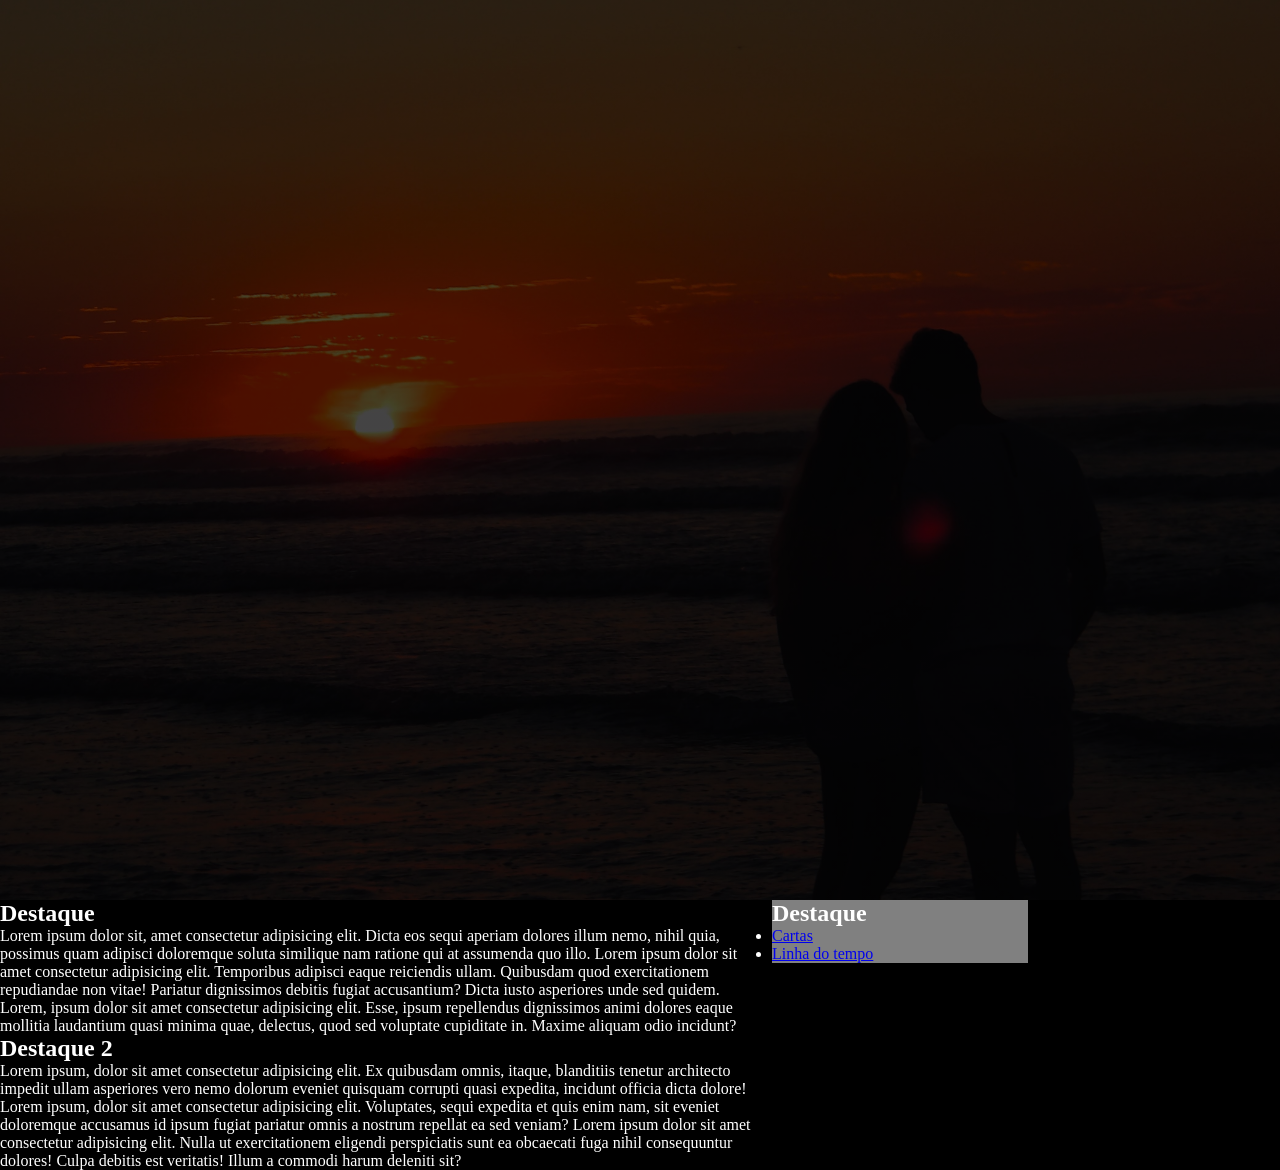
==== site/index.html @ adf8677e "commit" ====
<!DOCTYPE html>
<html lang="en">
<head>
    <meta charset="UTF-8">
    <meta name="viewport" content="width=device-width, initial-scale=1.0">
    <title>GABRIELA</title>
    <link rel="stylesheet" href="./ref/estilo/style.css">
</head>
<body>
    <header>

    </header>
    <main>
        <section>
            <h2>Destaque</h2>
            <p>Lorem ipsum dolor sit, amet consectetur adipisicing elit. Dicta eos sequi aperiam dolores illum nemo, nihil quia, possimus quam adipisci doloremque soluta similique nam ratione qui at assumenda quo illo. Lorem ipsum dolor sit amet consectetur adipisicing elit. Temporibus adipisci eaque reiciendis ullam. Quibusdam quod exercitationem repudiandae non vitae! Pariatur dignissimos debitis fugiat accusantium? Dicta iusto asperiores unde sed quidem. Lorem, ipsum dolor sit amet consectetur adipisicing elit. Esse, ipsum repellendus dignissimos animi dolores eaque mollitia laudantium quasi minima quae, delectus, quod sed voluptate cupiditate in. Maxime aliquam odio incidunt?</p>
        </section>

        <article>
            <h2>Destaque </h2>
            <nav>
                <ul>
                    <li><a href="#">Cartas</a></li>
                    <li><a href="#">Linha do tempo</a></li>
                </ul>
            </nav>
        </article>

        <section>
            <h2>Destaque 2</h2>
            <p>Lorem ipsum, dolor sit amet consectetur adipisicing elit. Ex quibusdam omnis, itaque, blanditiis tenetur architecto impedit ullam asperiores vero nemo dolorum eveniet quisquam corrupti quasi expedita, incidunt officia dicta dolore! Lorem ipsum, dolor sit amet consectetur adipisicing elit. Voluptates, sequi expedita et quis enim nam, sit eveniet doloremque accusamus id ipsum fugiat pariatur omnis a nostrum repellat ea sed veniam? Lorem ipsum dolor sit amet consectetur adipisicing elit. Nulla ut exercitationem eligendi perspiciatis sunt ea obcaecati fuga nihil consequuntur dolores! Culpa debitis est veritatis! Illum a commodi harum deleniti sit?</p>
        </section>
    </main>
</body>
</html>
---- site/ref/estilo/style.css ----
@charset "UTF-8";

@import url("https://fonts.googleapis.com/css2?family=Playfair+Display:ital,wght@0,400..900;1,400..900&display=swap");

@import url("#");

:root {
    --sombra: rgba( 0, 0, 0, 0.7);
    
    --titulo1: Playfair Display;
    --font1:  #;
}

*{
    margin: 0px;
    padding: 0px;
}


body {
    max-width: 100vw;
    background-color: black;
    color: white;
    

    font-family: var(--font1);
}

header {
    background-image: 
    linear-gradient(rgba( 0, 0, 0, 0.7), rgba(0, 0, 0, 0.7)),
    url(../img/img01.JPG.jpeg);

    background-position: center;
    background-size: cover;
    background-attachment: fixed;
    background-repeat: no-repeat;
    

    height: 100vh;

}

main {

    box-shadow: inset 10px 5px 0px 5px rgba(0, 0, 0, 0.507);

    & section {
        display: inline-block;
        width: 60vw;
    }
    
    & article {
        display: inline-block;
        width: 20vw;
        vertical-align: top;

        background-color: gray;
    }
}
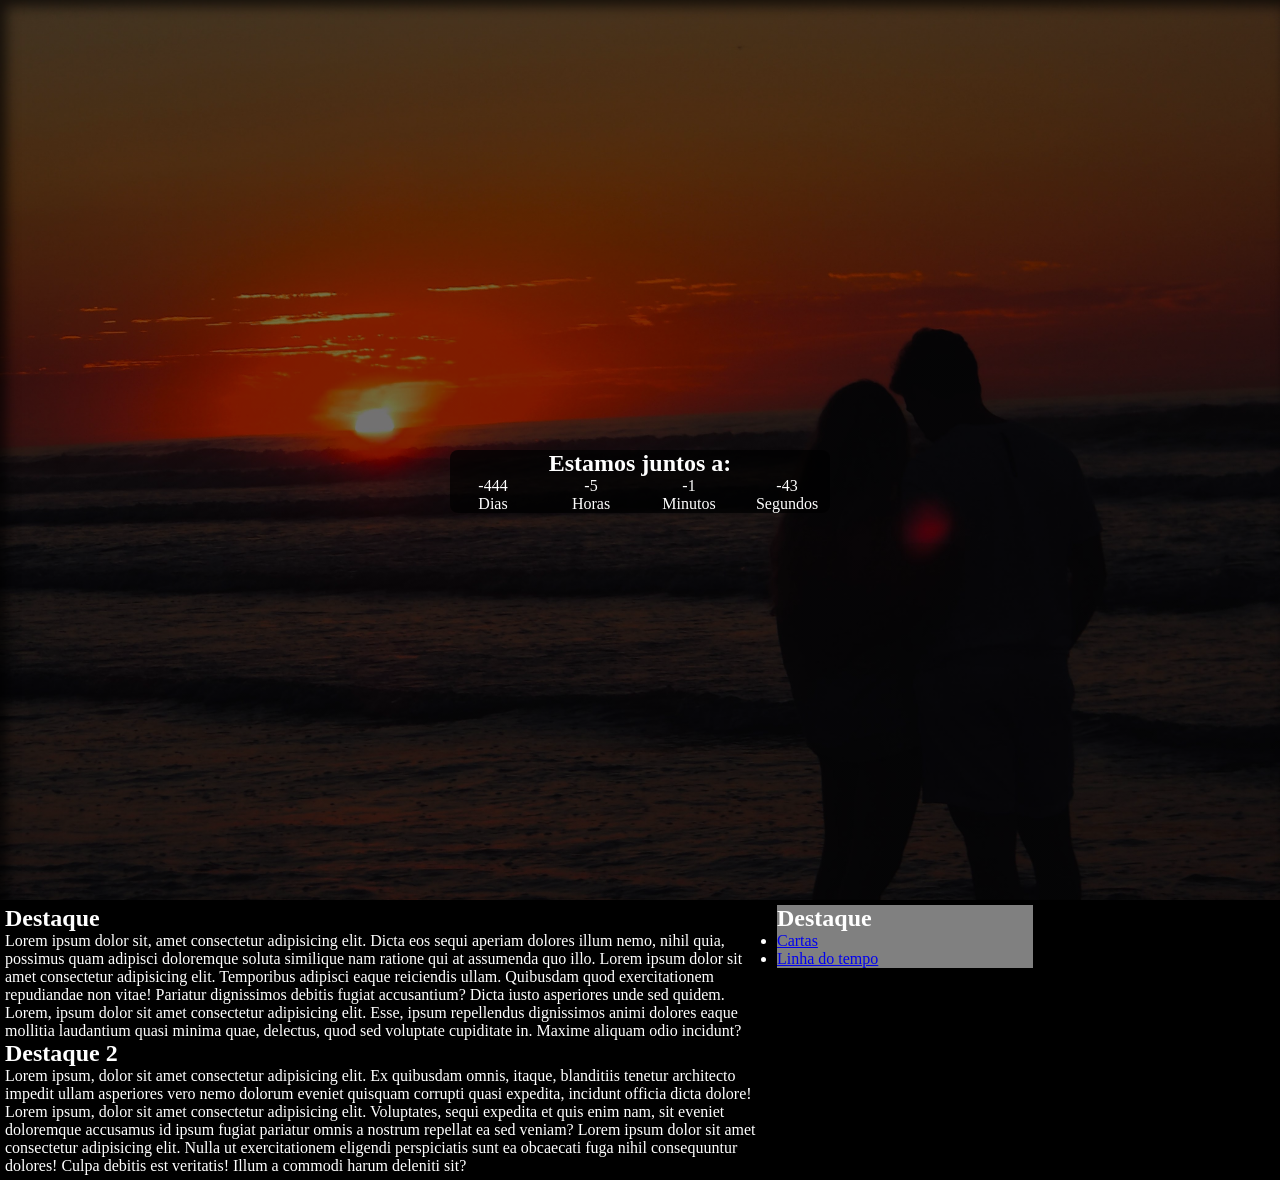
==== commit 0f3dbd4e: "criei o JS e fiz o contador inicial" ====
--- a/site/index.html
+++ b/site/index.html
@@ -9,27 +9,61 @@
 <body>
     <header>
 
+        <div class="painel">
+            <div class="caixa">
+                <h2>Estamos juntos a:</h2>
+                <div class="conter-grid">
+                    <div class="conter-box">
+                      <span id="dias">00</span>
+                      <p>Dias</p>
+                    </div>
+                    <div class="conter-box">
+                      <span id="horas">00</span>
+                      <p>Horas</p>
+                    </div>
+                    <div class="conter-box">
+                      <span id="minutos">00</span>
+                      <p>Minutos</p>
+                    </div>
+                    <div class="conter-box">
+                      <span id="segundos">00</span>
+                      <p>Segundos</p>
+                    </div>
+                </div>
+            </div>
+        </div>
+
     </header>
     <main>
+
         <section>
+
             <h2>Destaque</h2>
             <p>Lorem ipsum dolor sit, amet consectetur adipisicing elit. Dicta eos sequi aperiam dolores illum nemo, nihil quia, possimus quam adipisci doloremque soluta similique nam ratione qui at assumenda quo illo. Lorem ipsum dolor sit amet consectetur adipisicing elit. Temporibus adipisci eaque reiciendis ullam. Quibusdam quod exercitationem repudiandae non vitae! Pariatur dignissimos debitis fugiat accusantium? Dicta iusto asperiores unde sed quidem. Lorem, ipsum dolor sit amet consectetur adipisicing elit. Esse, ipsum repellendus dignissimos animi dolores eaque mollitia laudantium quasi minima quae, delectus, quod sed voluptate cupiditate in. Maxime aliquam odio incidunt?</p>
+        
         </section>
 
         <article>
+
             <h2>Destaque </h2>
             <nav>
+
                 <ul>
-                    <li><a href="#">Cartas</a></li>
-                    <li><a href="#">Linha do tempo</a></li>
+                    <li><a href="pag/cartas.html">Cartas</a></li>
+                    <li><a href="pag/linhatempo.html">Linha do tempo</a></li>
                 </ul>
+
             </nav>
+
         </article>
 
         <section>
+
             <h2>Destaque 2</h2>
             <p>Lorem ipsum, dolor sit amet consectetur adipisicing elit. Ex quibusdam omnis, itaque, blanditiis tenetur architecto impedit ullam asperiores vero nemo dolorum eveniet quisquam corrupti quasi expedita, incidunt officia dicta dolore! Lorem ipsum, dolor sit amet consectetur adipisicing elit. Voluptates, sequi expedita et quis enim nam, sit eveniet doloremque accusamus id ipsum fugiat pariatur omnis a nostrum repellat ea sed veniam? Lorem ipsum dolor sit amet consectetur adipisicing elit. Nulla ut exercitationem eligendi perspiciatis sunt ea obcaecati fuga nihil consequuntur dolores! Culpa debitis est veritatis! Illum a commodi harum deleniti sit?</p>
+
         </section>
     </main>
+    <script src="SG.js"></script>
 </body>
 </html>
--- a/site/ref/estilo/style.css
+++ b/site/ref/estilo/style.css
@@ -28,7 +28,10 @@
 
 header {
     background-image: 
-    linear-gradient(rgba( 0, 0, 0, 0.7), rgba(0, 0, 0, 0.7)),
+    linear-gradient(
+        rgba(0, 0, 0, 0.5),
+        rgba(0, 0, 0, 0.5) 
+    ),
     url(../img/img01.JPG.jpeg);
 
     background-position: center;
@@ -38,23 +41,51 @@
     
 
     height: 100vh;
+    
+    box-shadow: inset 6px 6px 13px 0px var(--sombra);
+    
+    
+         .painel {
+            padding: 50vh;
+            text-align: center;
+            
+        }
+
+        .caixa {
+
+            background-color: var(--sombra);
+            border-radius: 8px;
+        }
+        
+        .conter-grid {
+            display: grid;
+            grid-template-columns: repeat(4, minmax(0, 1fr));
+            gap: 0.75rem;
+        }
+        
+        .conter-box {
+            display: inline-block;
+
+ 
+
+        }
 
 }
 
 main {
+    padding: 5px;
+    
+        & section {
+            display: inline-block;
+            width: 60vw;
 
-    box-shadow: inset 10px 5px 0px 5px rgba(0, 0, 0, 0.507);
-
-    & section {
-        display: inline-block;
-        width: 60vw;
-    }
-    
-    & article {
-        display: inline-block;
-        width: 20vw;
-        vertical-align: top;
-
-        background-color: gray;
-    }
+        }
+        
+        & article {
+            display: inline-block;
+            width: 20vw;
+            vertical-align: top;
+            
+            background-color: gray;
+        }
 }
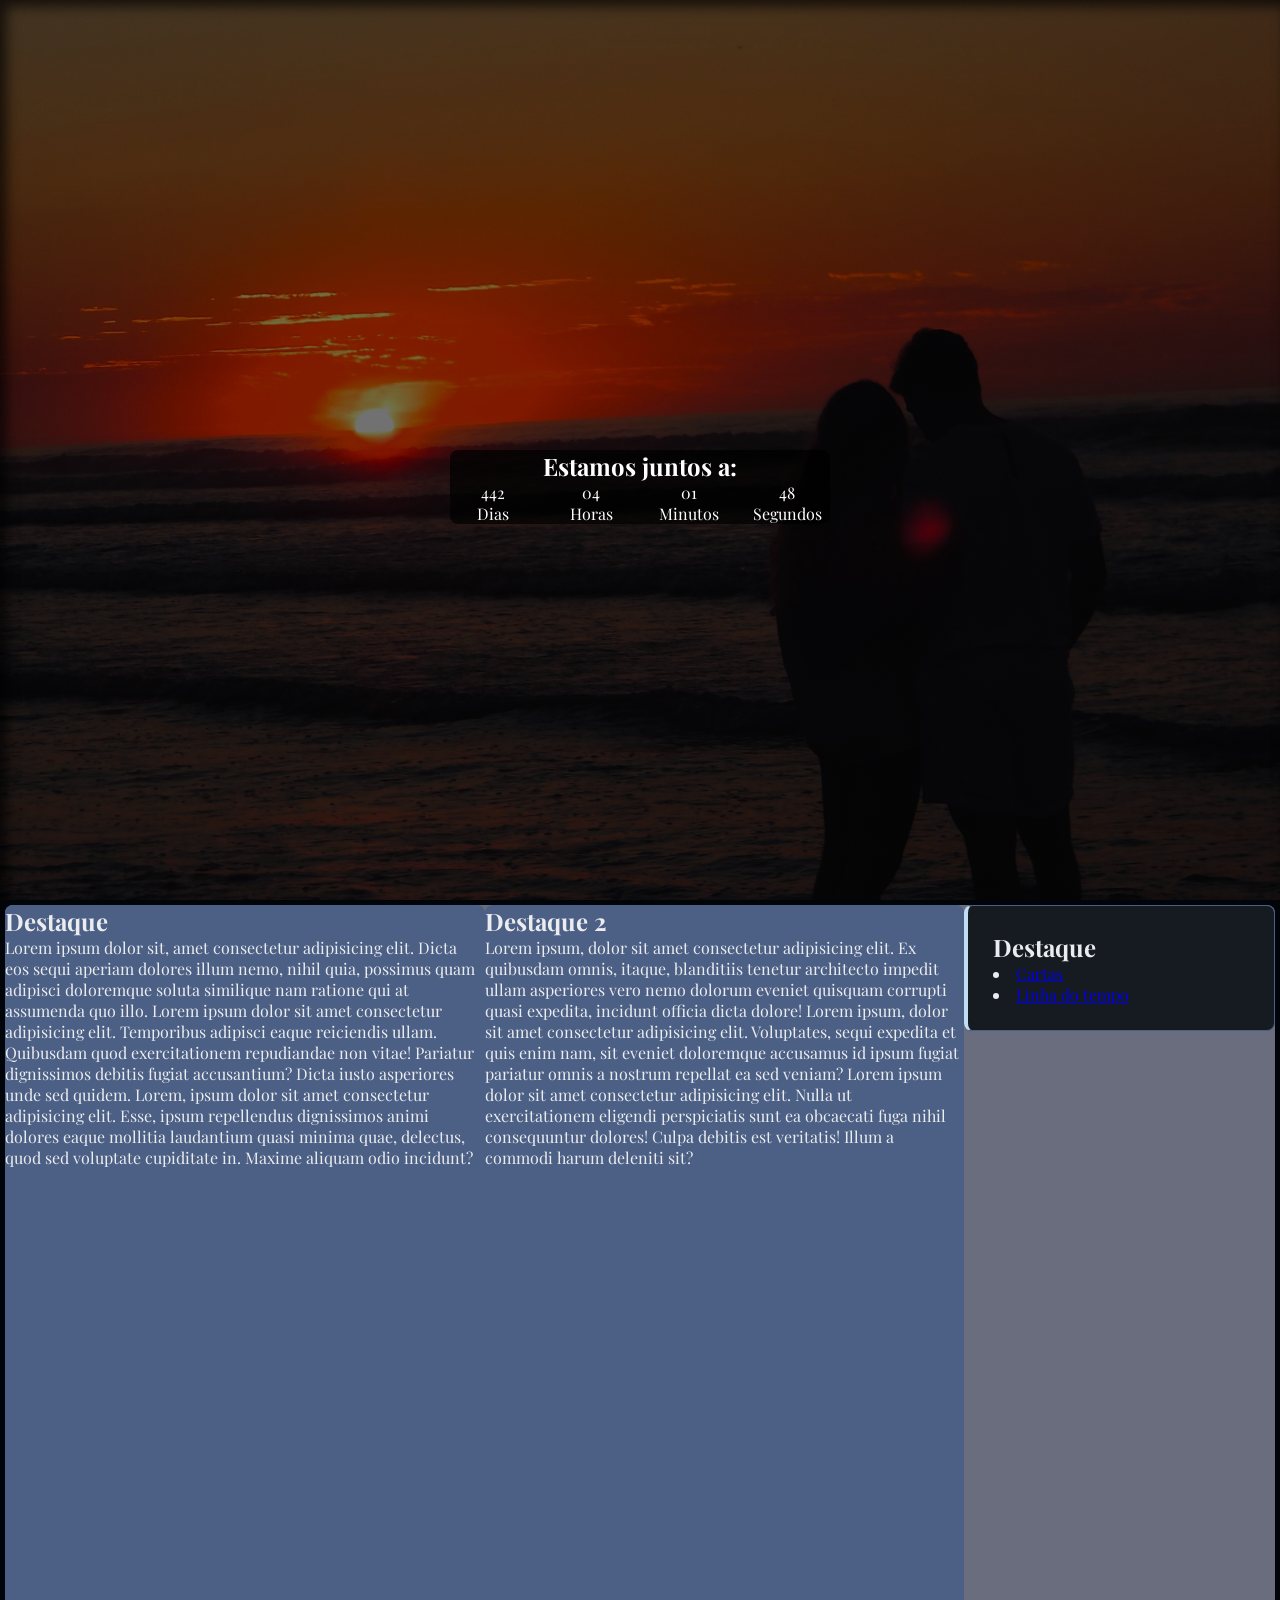
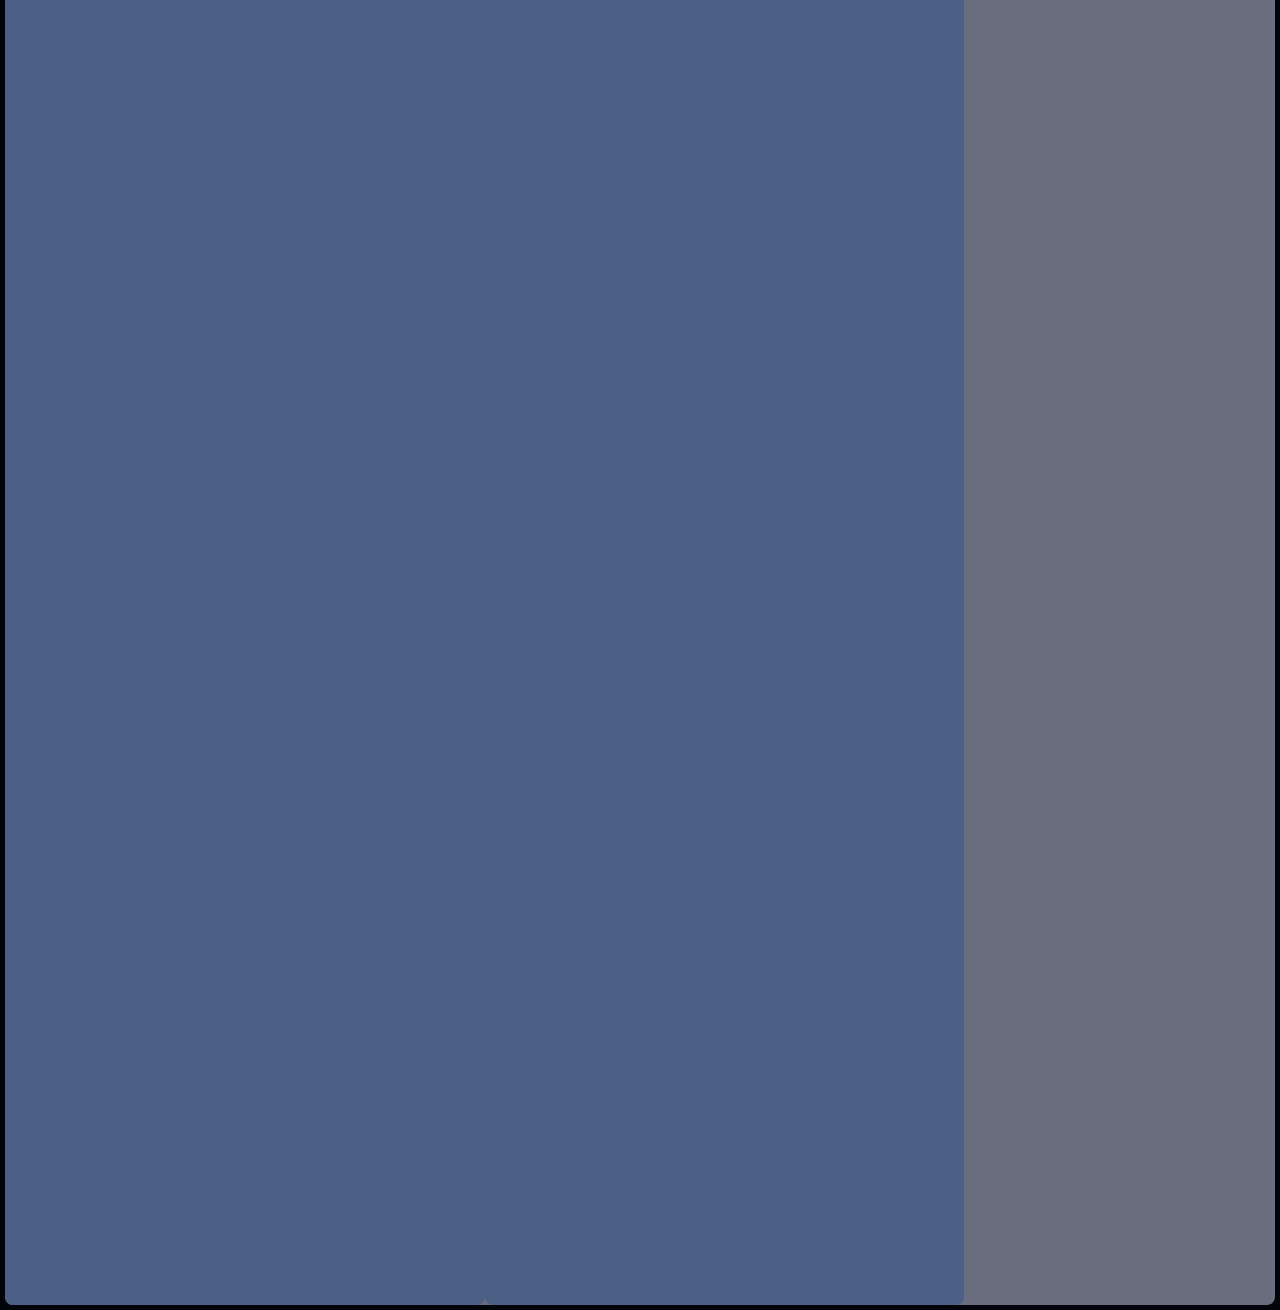
==== commit 67445bcd: "site saindo do papel" ====
--- a/site/index.html
+++ b/site/index.html
@@ -36,33 +36,33 @@
     </header>
     <main>
 
-        <section>
+        <div class="container">
+            <section>
 
-            <h2>Destaque</h2>
-            <p>Lorem ipsum dolor sit, amet consectetur adipisicing elit. Dicta eos sequi aperiam dolores illum nemo, nihil quia, possimus quam adipisci doloremque soluta similique nam ratione qui at assumenda quo illo. Lorem ipsum dolor sit amet consectetur adipisicing elit. Temporibus adipisci eaque reiciendis ullam. Quibusdam quod exercitationem repudiandae non vitae! Pariatur dignissimos debitis fugiat accusantium? Dicta iusto asperiores unde sed quidem. Lorem, ipsum dolor sit amet consectetur adipisicing elit. Esse, ipsum repellendus dignissimos animi dolores eaque mollitia laudantium quasi minima quae, delectus, quod sed voluptate cupiditate in. Maxime aliquam odio incidunt?</p>
-        
-        </section>
-
-        <article>
-
-            <h2>Destaque </h2>
-            <nav>
-
-                <ul>
-                    <li><a href="pag/cartas.html">Cartas</a></li>
-                    <li><a href="pag/linhatempo.html">Linha do tempo</a></li>
-                </ul>
-
-            </nav>
-
-        </article>
-
-        <section>
-
-            <h2>Destaque 2</h2>
-            <p>Lorem ipsum, dolor sit amet consectetur adipisicing elit. Ex quibusdam omnis, itaque, blanditiis tenetur architecto impedit ullam asperiores vero nemo dolorum eveniet quisquam corrupti quasi expedita, incidunt officia dicta dolore! Lorem ipsum, dolor sit amet consectetur adipisicing elit. Voluptates, sequi expedita et quis enim nam, sit eveniet doloremque accusamus id ipsum fugiat pariatur omnis a nostrum repellat ea sed veniam? Lorem ipsum dolor sit amet consectetur adipisicing elit. Nulla ut exercitationem eligendi perspiciatis sunt ea obcaecati fuga nihil consequuntur dolores! Culpa debitis est veritatis! Illum a commodi harum deleniti sit?</p>
-
-        </section>
+                <h2>Destaque</h2>
+                <p>Lorem ipsum dolor sit, amet consectetur adipisicing elit. Dicta eos sequi aperiam dolores illum nemo, nihil quia, possimus quam adipisci doloremque soluta similique nam ratione qui at assumenda quo illo. Lorem ipsum dolor sit amet consectetur adipisicing elit. Temporibus adipisci eaque reiciendis ullam. Quibusdam quod exercitationem repudiandae non vitae! Pariatur dignissimos debitis fugiat accusantium? Dicta iusto asperiores unde sed quidem. Lorem, ipsum dolor sit amet consectetur adipisicing elit. Esse, ipsum repellendus dignissimos animi dolores eaque mollitia laudantium quasi minima quae, delectus, quod sed voluptate cupiditate in. Maxime aliquam odio incidunt?</p>
+            
+            </section>
+            
+            <section>
+                
+                <h2>Destaque 2</h2>
+                <p>Lorem ipsum, dolor sit amet consectetur adipisicing elit. Ex quibusdam omnis, itaque, blanditiis tenetur architecto impedit ullam asperiores vero nemo dolorum eveniet quisquam corrupti quasi expedita, incidunt officia dicta dolore! Lorem ipsum, dolor sit amet consectetur adipisicing elit. Voluptates, sequi expedita et quis enim nam, sit eveniet doloremque accusamus id ipsum fugiat pariatur omnis a nostrum repellat ea sed veniam? Lorem ipsum dolor sit amet consectetur adipisicing elit. Nulla ut exercitationem eligendi perspiciatis sunt ea obcaecati fuga nihil consequuntur dolores! Culpa debitis est veritatis! Illum a commodi harum deleniti sit?</p>
+                
+            </section>
+            
+            <aside class="sidebar">
+    
+                <h2>Destaque </h2>
+                <nav>
+                    <ul>
+                        <li><a href="pag/cartas.html">Cartas</a></li>
+                        <li><a href="pag/linhatempo.html">Linha do tempo</a></li>
+                    </ul>
+                </nav>
+    
+            </aside>
+        </div>
     </main>
     <script src="SG.js"></script>
 </body>
--- a/site/ref/estilo/style.css
+++ b/site/ref/estilo/style.css
@@ -5,10 +5,16 @@
 @import url("#");
 
 :root {
+    --cor1: #EBECEF;
+    --cor2: #BFDDF3;
+    --cor3: #4C6085;
+    --cor4: #696D7D;
+    --corfundo: #010409;
+
     --sombra: rgba( 0, 0, 0, 0.7);
     
-    --titulo1: Playfair Display;
-    --font1:  #;
+    --font1: Playfair Display;
+    --font2:  #;
 }
 
 *{
@@ -73,19 +79,50 @@
 }
 
 main {
+    color: var(--cor1);
+    background-color: var(--corfundo);
     padding: 5px;
     
-        & section {
-            display: inline-block;
+        section {
+            display: block;
+
             width: 60vw;
-
+            min-height: 2000px;
+            
+            background-color: var(--cor3);
+            flex: 1;
+            
+            border-radius: 8px;
         }
         
-        & article {
-            display: inline-block;
+        .container{
+            display: flex;
+
+            align-items: flex-start;
+            
+            background-color: var(--cor4);
+            border: 2px white;
+            border-radius: 8px;
+            
+        }
+        
+        .sidebar {
+            position: sticky;
+            top: 20px; 
+            
             width: 20vw;
-            vertical-align: top;
+            background-color: #161b22; 
+            padding: 25px;
+            border-radius: 8px;
             
-            background-color: gray;
+            border: 1px solid #4C6085; 
+            
+            border-left: 4px solid #BFDDF3; 
+
+            & ul {
+                list-style-position: inside;
+            }
+            
         }
+
 }
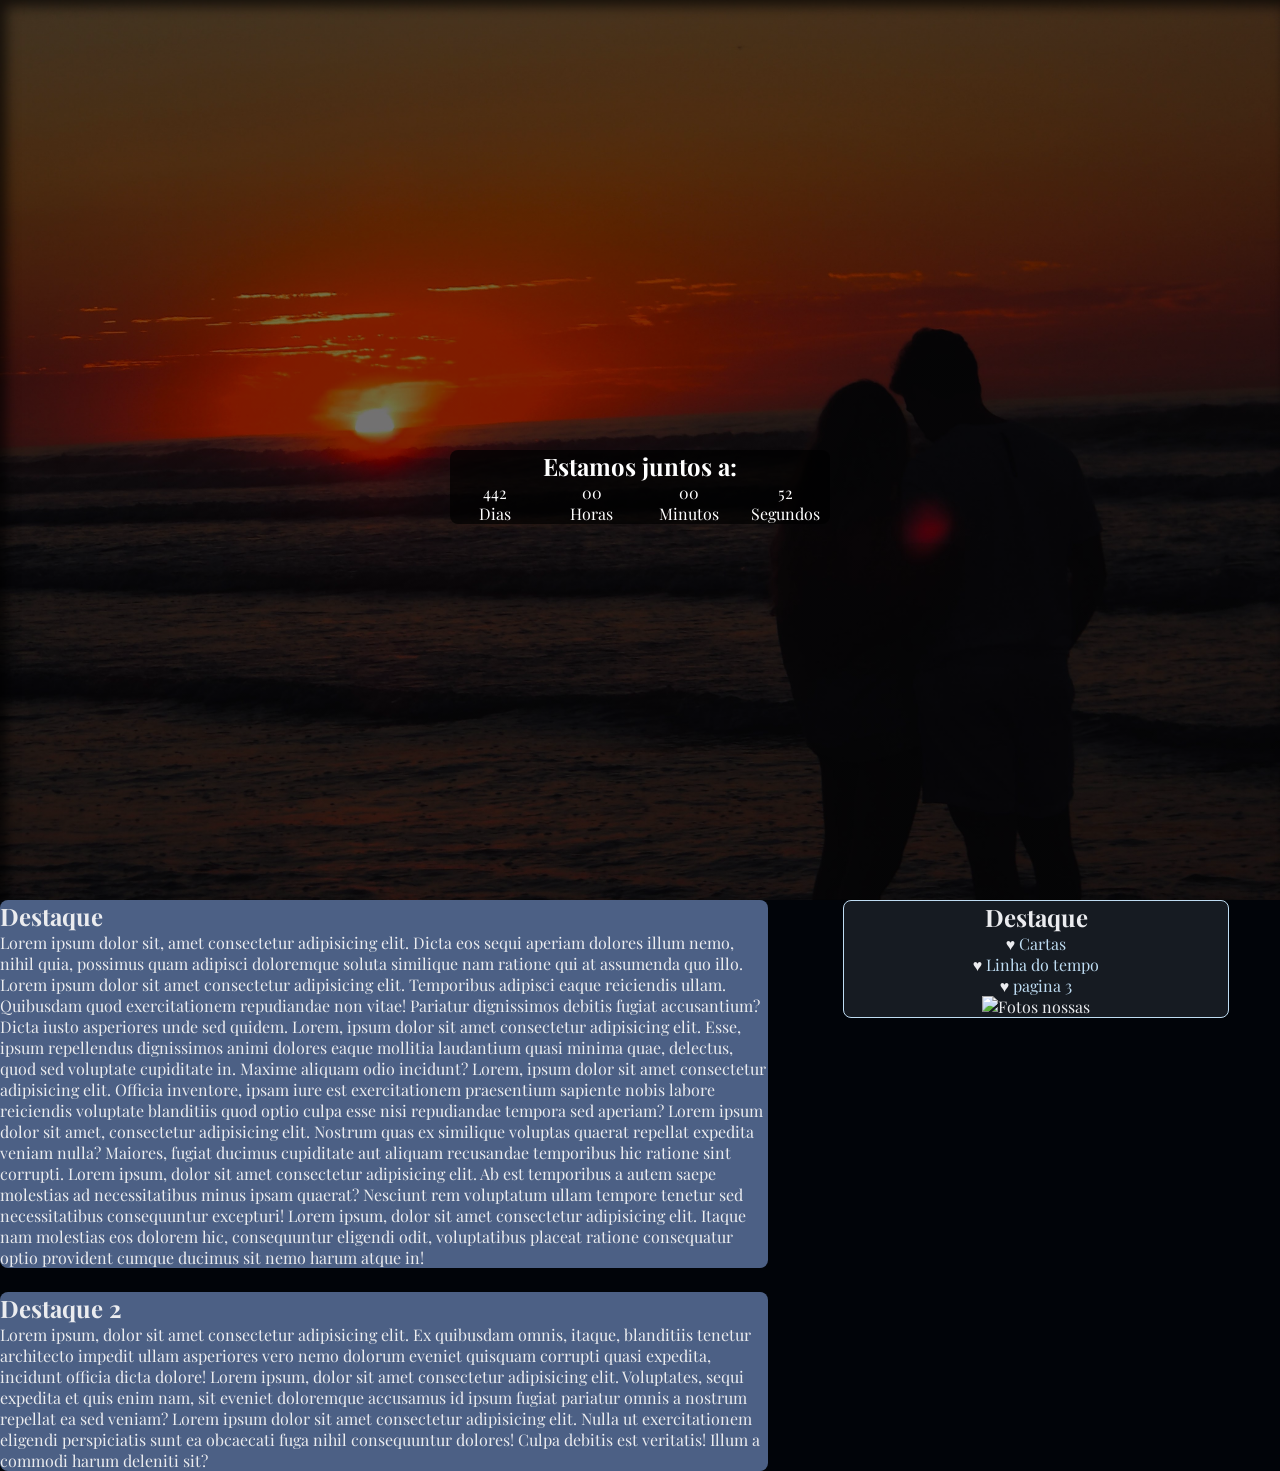
==== commit b8f1dcb6: "commit para teste no github pages" ====
--- a/site/index.html
+++ b/site/index.html
@@ -10,58 +10,74 @@
     <header>
 
         <div class="painel">
+
             <div class="caixa">
                 <h2>Estamos juntos a:</h2>
+                
                 <div class="conter-grid">
+                
                     <div class="conter-box">
                       <span id="dias">00</span>
                       <p>Dias</p>
                     </div>
+                
                     <div class="conter-box">
                       <span id="horas">00</span>
                       <p>Horas</p>
                     </div>
+                
                     <div class="conter-box">
                       <span id="minutos">00</span>
                       <p>Minutos</p>
                     </div>
+                
                     <div class="conter-box">
                       <span id="segundos">00</span>
                       <p>Segundos</p>
                     </div>
+                
                 </div>
+
             </div>
+
         </div>
 
     </header>
+
     <main>
 
         <div class="container">
-            <section>
+            <section id="destaque1">
 
                 <h2>Destaque</h2>
-                <p>Lorem ipsum dolor sit, amet consectetur adipisicing elit. Dicta eos sequi aperiam dolores illum nemo, nihil quia, possimus quam adipisci doloremque soluta similique nam ratione qui at assumenda quo illo. Lorem ipsum dolor sit amet consectetur adipisicing elit. Temporibus adipisci eaque reiciendis ullam. Quibusdam quod exercitationem repudiandae non vitae! Pariatur dignissimos debitis fugiat accusantium? Dicta iusto asperiores unde sed quidem. Lorem, ipsum dolor sit amet consectetur adipisicing elit. Esse, ipsum repellendus dignissimos animi dolores eaque mollitia laudantium quasi minima quae, delectus, quod sed voluptate cupiditate in. Maxime aliquam odio incidunt?</p>
+                <p>Lorem ipsum dolor sit, amet consectetur adipisicing elit. Dicta eos sequi aperiam dolores illum nemo, nihil quia, possimus quam adipisci doloremque soluta similique nam ratione qui at assumenda quo illo. Lorem ipsum dolor sit amet consectetur adipisicing elit. Temporibus adipisci eaque reiciendis ullam. Quibusdam quod exercitationem repudiandae non vitae! Pariatur dignissimos debitis fugiat accusantium? Dicta iusto asperiores unde sed quidem. Lorem, ipsum dolor sit amet consectetur adipisicing elit. Esse, ipsum repellendus dignissimos animi dolores eaque mollitia laudantium quasi minima quae, delectus, quod sed voluptate cupiditate in. Maxime aliquam odio incidunt? Lorem, ipsum dolor sit amet consectetur adipisicing elit. Officia inventore, ipsam iure est exercitationem praesentium sapiente nobis labore reiciendis voluptate blanditiis quod optio culpa esse nisi repudiandae tempora sed aperiam? Lorem ipsum dolor sit amet, consectetur adipisicing elit. Nostrum quas ex similique voluptas quaerat repellat expedita veniam nulla? Maiores, fugiat ducimus cupiditate aut aliquam recusandae temporibus hic ratione sint corrupti. Lorem ipsum, dolor sit amet consectetur adipisicing elit. Ab est temporibus a autem saepe molestias ad necessitatibus minus ipsam quaerat? Nesciunt rem voluptatum ullam tempore tenetur sed necessitatibus consequuntur excepturi! Lorem ipsum, dolor sit amet consectetur adipisicing elit. Itaque nam molestias eos dolorem hic, consequuntur eligendi odit, voluptatibus placeat ratione consequatur optio provident cumque ducimus sit nemo harum atque in!</p>
             
             </section>
             
-            <section>
+            <section id="destaque2">
                 
                 <h2>Destaque 2</h2>
                 <p>Lorem ipsum, dolor sit amet consectetur adipisicing elit. Ex quibusdam omnis, itaque, blanditiis tenetur architecto impedit ullam asperiores vero nemo dolorum eveniet quisquam corrupti quasi expedita, incidunt officia dicta dolore! Lorem ipsum, dolor sit amet consectetur adipisicing elit. Voluptates, sequi expedita et quis enim nam, sit eveniet doloremque accusamus id ipsum fugiat pariatur omnis a nostrum repellat ea sed veniam? Lorem ipsum dolor sit amet consectetur adipisicing elit. Nulla ut exercitationem eligendi perspiciatis sunt ea obcaecati fuga nihil consequuntur dolores! Culpa debitis est veritatis! Illum a commodi harum deleniti sit?</p>
                 
             </section>
-            
+
             <aside class="sidebar">
-    
+                
                 <h2>Destaque </h2>
                 <nav>
                     <ul>
                         <li><a href="pag/cartas.html">Cartas</a></li>
                         <li><a href="pag/linhatempo.html">Linha do tempo</a></li>
-                    </ul>
-                </nav>
-    
-            </aside>
+                        <li><a href="#">pagina 3</a></li>
+                    </ul>    
+                </nav>    
+                
+                <picture>
+                    <img src="" alt="Fotos nossas">
+                </picture>
+
+            </aside>    
+
         </div>
     </main>
     <script src="SG.js"></script>
--- a/site/ref/estilo/style.css
+++ b/site/ref/estilo/style.css
@@ -10,6 +10,7 @@
     --cor3: #4C6085;
     --cor4: #696D7D;
     --corfundo: #010409;
+    --corfundo2:#161b22;
 
     --sombra: rgba( 0, 0, 0, 0.7);
     
@@ -32,6 +33,8 @@
     font-family: var(--font1);
 }
 
+
+
 header {
     background-image: 
     linear-gradient(
@@ -45,84 +48,144 @@
     background-attachment: fixed;
     background-repeat: no-repeat;
     
+    width: 100%;
+    height: 100dvh;
+    max-width: 100%;
 
-    height: 100vh;
-    
     box-shadow: inset 6px 6px 13px 0px var(--sombra);
     
     
-         .painel {
-            padding: 50vh;
-            text-align: center;
-            
+    .painel {
+        display: block;
+        padding: 50vh;
+        text-align: center;
+        
+    }
+
+    .caixa {
+        background-color: var(--sombra);
+        border-radius: 8px;
+        min-width: 20vw;
+    }
+    
+    .conter-grid {
+        display: grid;
+        grid-template-columns: repeat(4, minmax(0, 1fr));
+        gap: 0.5rem;
+    
+
+    
+        #dias {
+            grid-row: 1;
+            padding: 10px;    
         }
 
-        .caixa {
+        #horas {
+            grid-row: 2;
+            padding: 10px;
+        }
+        #minutos {
+            grid-row: 3;
+            padding: 10px;
+        }
+        #segundos {
+            grid-row: 4;
+        }
 
-            background-color: var(--sombra);
-            border-radius: 8px;
+    }
+
+    @media (max-width: 480px) {
+        .conter-grid {
+            grid-template-columns: repeat(2, minmax(0, 1fr));
         }
+    }
+}    
+
+
+
+main {
+    max-width: 100%;
+    color: var(--cor1);
+    background-color: var(--corfundo);
+ 
+    section {
+        width: 60vw;
+        display: flexbox;
+        flex-direction: column;
+        flex: 1;
+        gap: 24px;
+
         
-        .conter-grid {
-            display: grid;
-            grid-template-columns: repeat(4, minmax(0, 1fr));
-            gap: 0.75rem;
-        }
+
+        background-color: var(--cor3);        
+        border-radius: 8px;
         
-        .conter-box {
-            display: inline-block;
+    }
+}
 
- 
+.container{
+    display: grid;
+    gap: 24px;
+    
+    align-items: flex-start;
+    
+
+    border: 2px white;
+    border-radius: 8px;
+
+    #destaque1 {
+        grid-column: 1;
+        grid-row: 1;
+    }
+
+    #destaque2 {
+        grid-column: 1;
+        grid-row: 2;
+    }
+
+}
+
+.sidebar {
+    position: sticky;
+
+    grid-column: 2;
+    grid-row: 1;
+
+    top: 20px; 
+    width: 30vw;
+    text-align: center;
+
+    background-color: var(--corfundo2); 
+
+    border-radius: 8px;
+    border: 1px solid var(--cor2); 
+
+    nav {
+        flex-direction: column;
+
+    }
+
+    ul {
+        list-style-position: inside;
+        list-style-type: " ♥ ";
+        
+        & a {
+
+            color: var(--cor2);
+            text-decoration: none;
+    
+            border-radius: 5px;
+            
+            &:hover {
+                color: var(--corfundo);
+                background-color: var(--cor2);
+    
+                
+            }
 
         }
 
-}
-
-main {
-    color: var(--cor1);
-    background-color: var(--corfundo);
-    padding: 5px;
+    }
     
-        section {
-            display: block;
-
-            width: 60vw;
-            min-height: 2000px;
-            
-            background-color: var(--cor3);
-            flex: 1;
-            
-            border-radius: 8px;
-        }
-        
-        .container{
-            display: flex;
-
-            align-items: flex-start;
-            
-            background-color: var(--cor4);
-            border: 2px white;
-            border-radius: 8px;
-            
-        }
-        
-        .sidebar {
-            position: sticky;
-            top: 20px; 
-            
-            width: 20vw;
-            background-color: #161b22; 
-            padding: 25px;
-            border-radius: 8px;
-            
-            border: 1px solid #4C6085; 
-            
-            border-left: 4px solid #BFDDF3; 
-
-            & ul {
-                list-style-position: inside;
-            }
-            
-        }
 
 }
